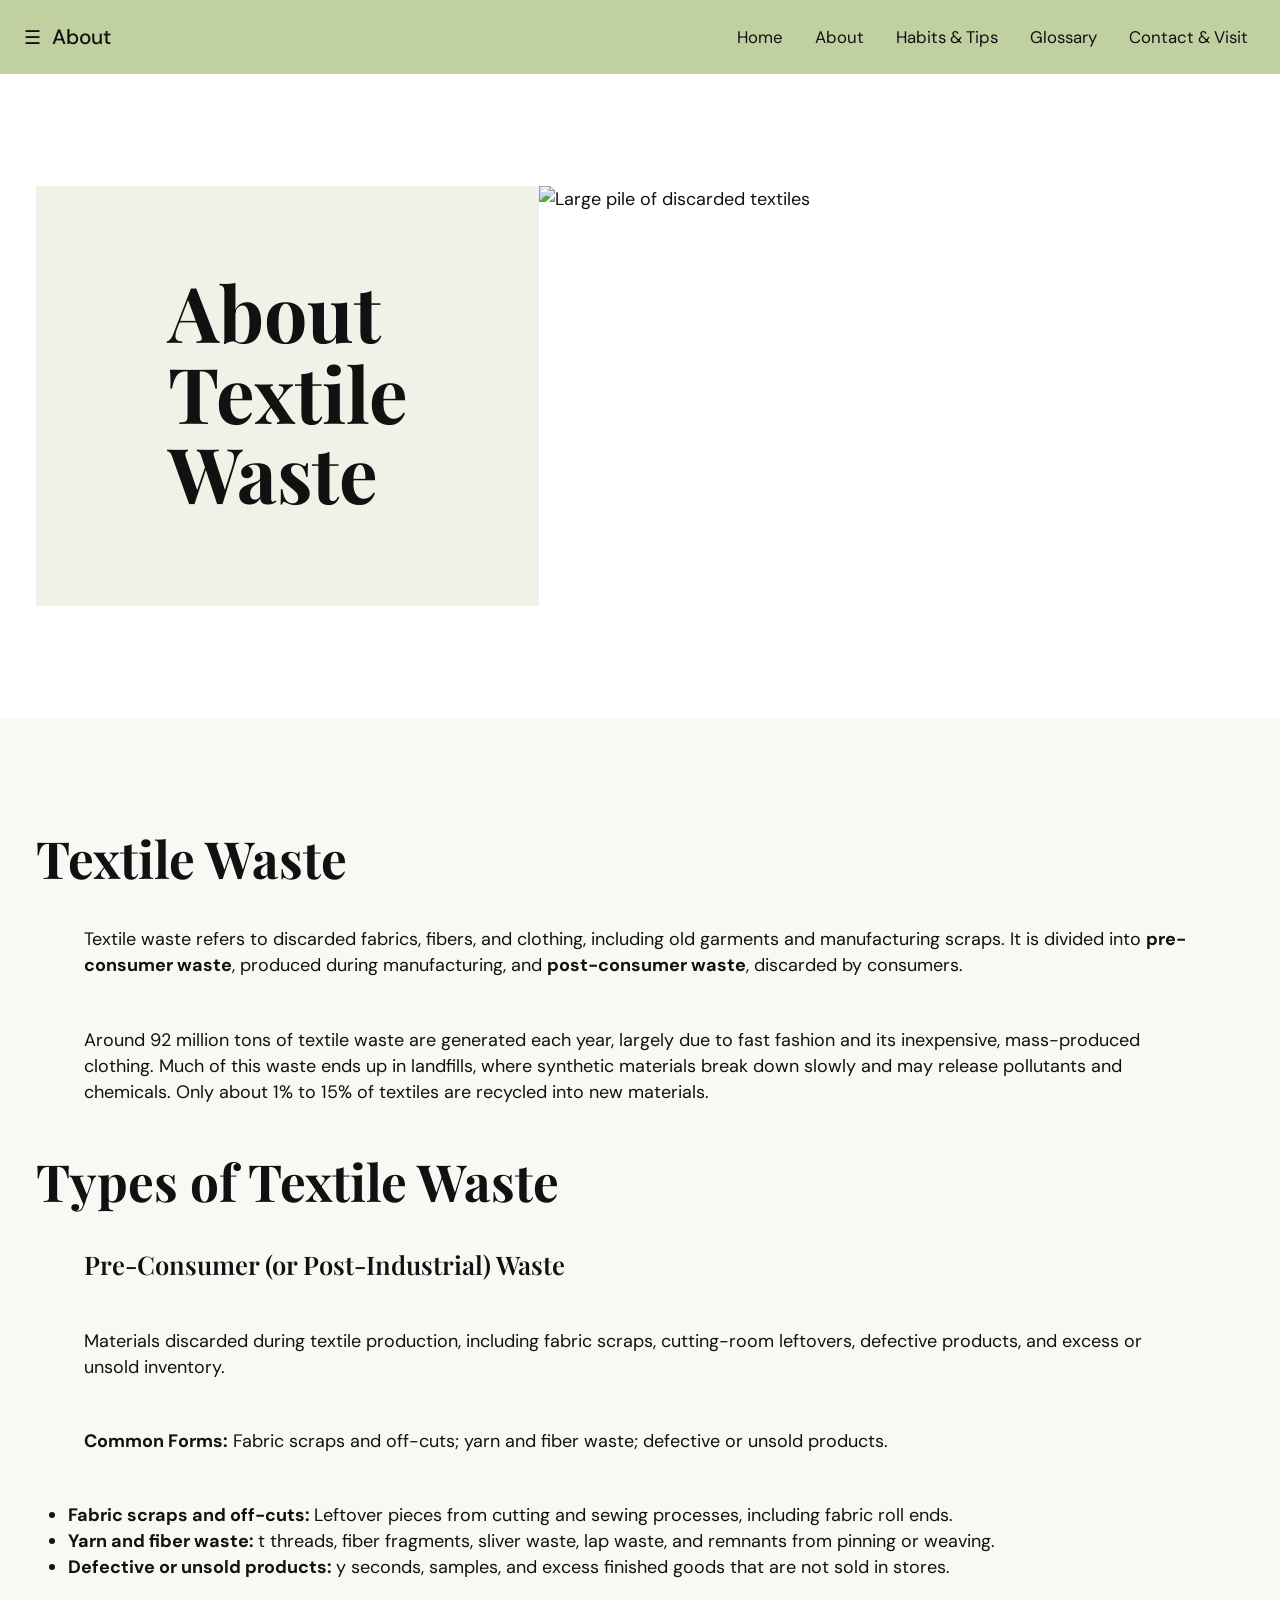
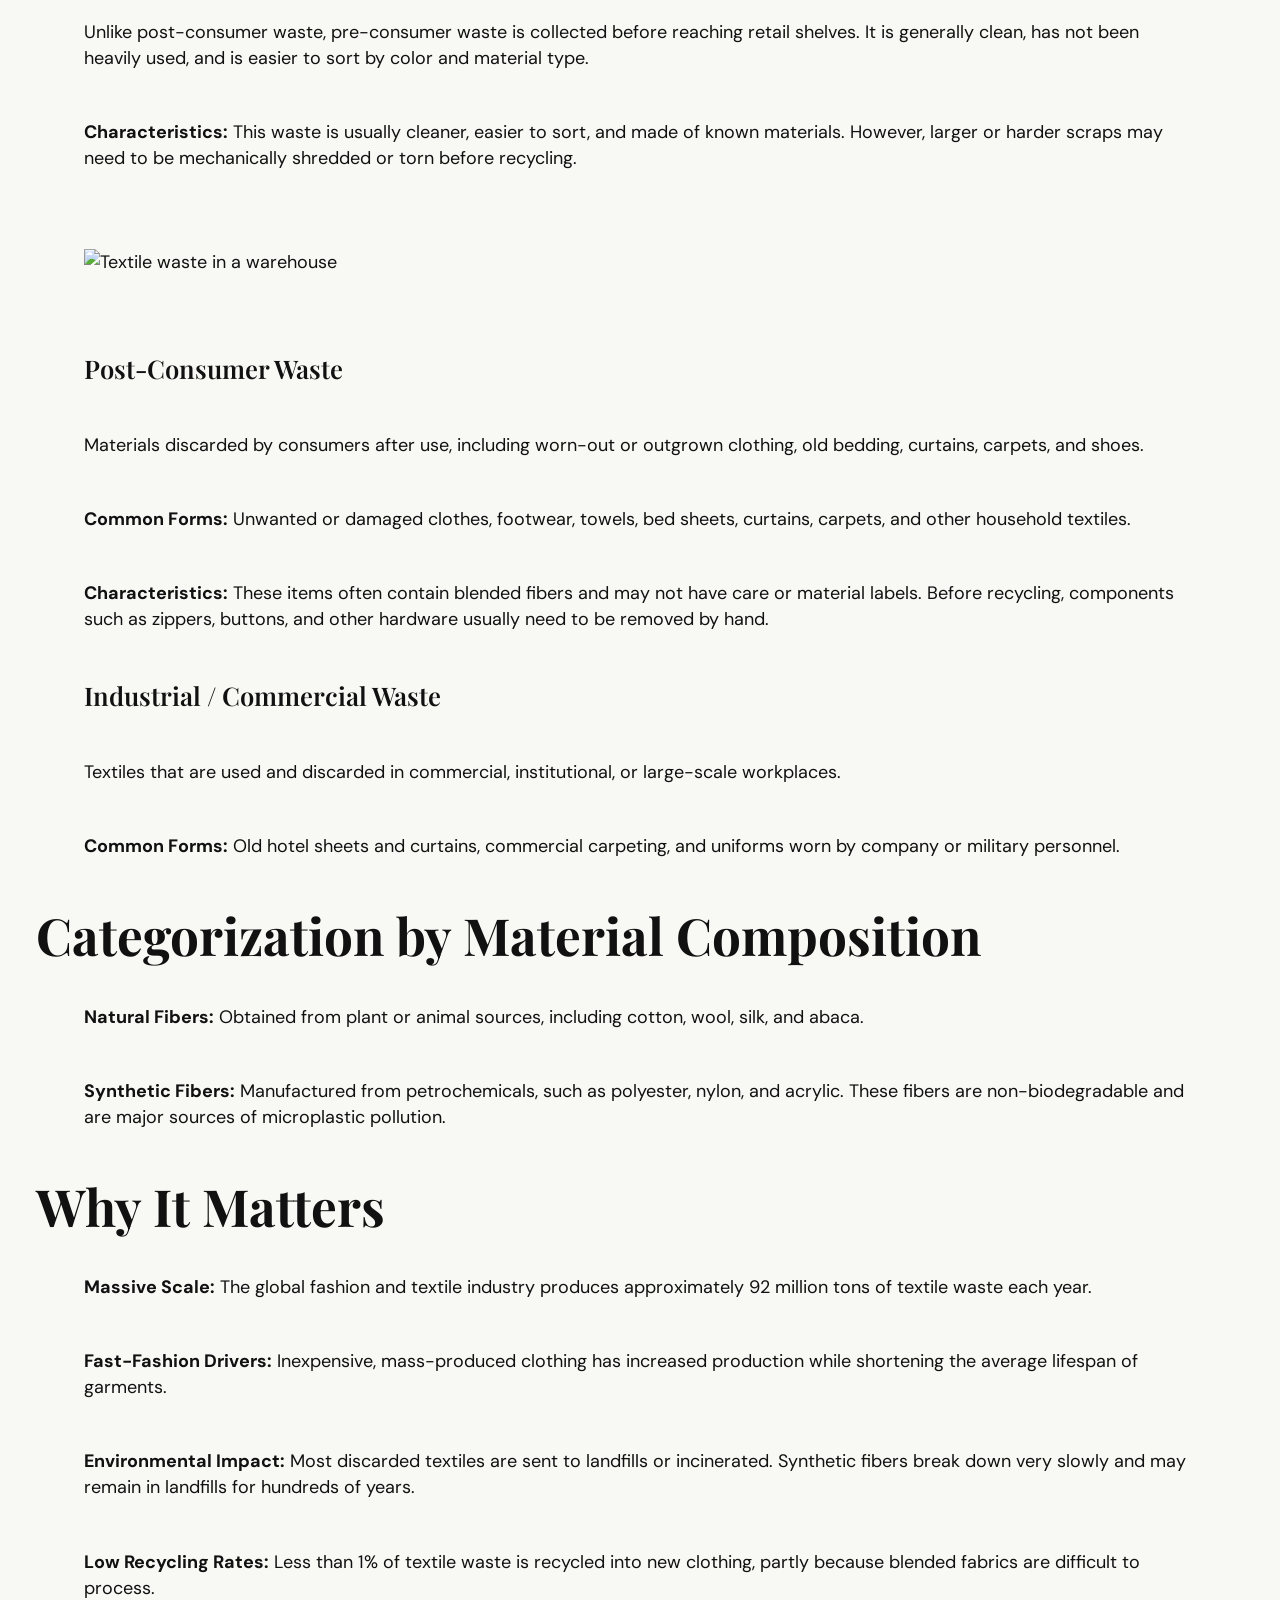
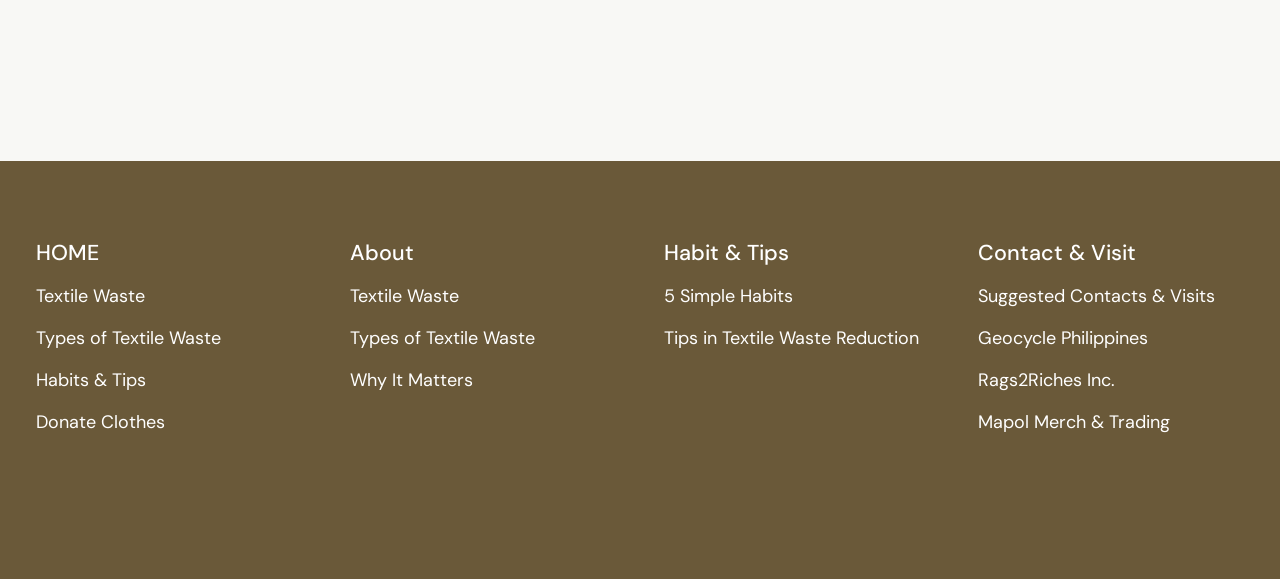
==== about.html @ 6bd79add "Add files via upload" ====
<!DOCTYPE html>
<html lang="en">
<head>
  <meta charset="utf-8">
  <meta name="viewport" content="width=device-width, initial-scale=1">
  <meta name="description" content="A practical guide to understanding and reducing textile waste.">
  <title>Wear Next? | About</title>
  <link rel="preconnect" href="https://fonts.googleapis.com">
  <link rel="preconnect" href="https://fonts.gstatic.com" crossorigin>
  <link href="https://fonts.googleapis.com/css2?family=DM+Sans:wght@400;500;700&family=Playfair+Display:wght@600;700&display=swap" rel="stylesheet">
  <link href="https://cdn.jsdelivr.net/npm/bootstrap@5.3.3/dist/css/bootstrap.min.css" rel="stylesheet">
  <link href="styles.css" rel="stylesheet">
</head>

<body>
  <nav class="navbar navbar-expand-lg site-nav sticky-top">
    <div class="container-fluid nav-inner">
      <a class="navbar-brand" href="#about"><span class="menu-mark">☰</span> About</a>
      <button class="navbar-toggler" data-bs-toggle="collapse" data-bs-target="#nav"><span class="navbar-toggler-icon"></span></button>
      <div class="collapse navbar-collapse" id="nav">
        <ul class="navbar-nav ms-auto gap-lg-3">
          <li><a class="nav-link" href="index.html">Home</a></li>
          <li><a class="nav-link" href="#about">About</a></li>
          <li><a class="nav-link" href="habits.html">Habits & Tips</a></li>
          <li><a class="nav-link" href="glossary.html">Glossary</a></li>
          <li><a class="nav-link" href="contact.html">Contact & Visit</a></li>
        </ul>
      </div>
    </div>
  </nav>

  <section id="about" class="section-pad about-section">
      <div class="container-fluid content-width">
        <div class="split-hero">
          <div><h1>About<br>Textile<br>Waste</h1></div>
            <img src="assets/img-016.png" alt="Large pile of discarded textiles">
        </div>
      </div>
  </section> 

    <section class="section-pad">
        <div class="container-fluid content-width">
        <h2 id="textile-waste">Textile Waste</h2>
        <div class="type-block"><p>Textile waste refers to discarded fabrics, fibers, and clothing, including old garments and manufacturing scraps. It is divided into <strong>pre-consumer waste</strong>, produced during manufacturing, and <strong>post-consumer waste</strong>, discarded by consumers.</p></div>
        <div class="type-block"><p>Around 92 million tons of textile waste are generated each year, largely due to fast fashion and its inexpensive, mass-produced clothing. Much of this waste ends up in landfills, where synthetic materials break down slowly and may release pollutants and chemicals. Only about 1% to 15% of textiles are recycled into new materials.</p></div>
        <h2 id="types-of-textile-waste">Types of Textile Waste</h2>
        <div class="type-block"><h3>Pre-Consumer (or Post-Industrial) Waste</h3></div>
        <div class="type-block"><p>Materials discarded during textile production, including fabric scraps, cutting-room leftovers, defective products, and excess or unsold inventory.</p></div>
        <div class="type-block"><p><strong>Common Forms:</strong> Fabric scraps and off-cuts; yarn and fiber waste; defective or unsold products.</p></div>
        
        <ul>
        <li><strong>Fabric scraps and off-cuts: </strong>Leftover pieces from cutting and sewing processes, including fabric roll ends.</li>
        <li><strong>Yarn and fiber waste: </strong> t threads, fiber fragments, sliver waste, lap waste, and remnants from pinning or weaving.</li>
        <li><strong>Defective or unsold products: </strong> y seconds, samples, and excess finished goods that are not sold in stores.</li>
        </ul>
        
        <div class="type-block"><p>Unlike post-consumer waste, pre-consumer waste is collected before reaching retail shelves. It is generally clean, has not been heavily used, and is easier to sort by color and material type.</p></div>
        <div class="type-block"><p><strong>Characteristics:</strong> This waste is usually cleaner, easier to sort, and made of known materials. However, larger or harder scraps may need to be mechanically shredded or torn before recycling.</p></div>
            <div class="type-block"><img class="content-image" src="assets/img-018.png" alt="Textile waste in a warehouse" style="width:100%;max-height:560px;object-fit:cover;margin:30px 0"></div>
        <div class="type-block"><h3>Post-Consumer Waste</h3></div>
        <div class="type-block"><p>Materials discarded by consumers after use, including worn-out or outgrown clothing, old bedding, curtains, carpets, and shoes.</p></div>
        <div class="type-block"><p><strong>Common Forms:</strong> Unwanted or damaged clothes, footwear, towels, bed sheets, curtains, carpets, and other household textiles.</p></div>
        <div class="type-block"><p><strong>Characteristics:</strong> These items often contain blended fibers and may not have care or material labels. Before recycling, components such as zippers, buttons, and other hardware usually need to be removed by hand.</p></div>
        <div class="type-block"><h3>Industrial / Commercial Waste</h3></div>
        <div class="type-block"><p>Textiles that are used and discarded in commercial, institutional, or large-scale workplaces.</p></div>
        <div class="type-block"><p><strong>Common Forms:</strong> Old hotel sheets and curtains, commercial carpeting, and uniforms worn by company or military personnel.</p></div>
        <h2>Categorization by Material Composition</h2>
        <div class="type-block"><p><strong>Natural Fibers:</strong> Obtained from plant or animal sources, including cotton, wool, silk, and abaca.</p></div>
        <div class="type-block"><p><strong>Synthetic Fibers:</strong> Manufactured from petrochemicals, such as polyester, nylon, and acrylic. These fibers are non-biodegradable and are major sources of microplastic pollution.</p></div>
        <h2 id="why-it-matters">Why It Matters</h2>
        <div class="type-block"><p><strong>Massive Scale:</strong> The global fashion and textile industry produces approximately 92 million tons of textile waste each year.</p></div>
        <div class="type-block"><p><strong>Fast-Fashion Drivers:</strong> Inexpensive, mass-produced clothing has increased production while shortening the average lifespan of garments.</p></div>
        <div class="type-block"><p><strong>Environmental Impact:</strong> Most discarded textiles are sent to landfills or incinerated. Synthetic fibers break down very slowly and may remain in landfills for hundreds of years.</p></div>
        <div class="type-block"><p><strong>Low Recycling Rates:</strong> Less than 1% of textile waste is recycled into new clothing, partly because blended fabrics are difficult to process.</p></div>
        </div>
    </section>
</main>
<div data-footer></div>
<script src="shared.js"></script>


  <footer class="site-footer">
      <div class="container-fluid content-width"><div class="row g-5">
        <div class="col-md-3"><h3>HOME</h3>
          <a href="index.html#textile-waste">Textile Waste</a>
          <a href="index.html#types-of-textile-waste">Types of Textile Waste</a>
          <a href="index.html#habits">Habits & Tips</a>
          <a href="index.html#donate">Donate Clothes</a></div>
        <div class="col-md-3"><h3>About</h3>
          <a href="about.html#textile-waste">Textile Waste</a>
          <a href="about.html#types-of-textile-waste">Types of Textile Waste</a>
          <a href="about.html#why-it-matters">Why It Matters</a></div>
        <div class="col-md-3"><h3>Habit & Tips</h3>
          <a href="habits.html#simple">5 Simple Habits</a>
          <a href="habits.html#tips">Tips in Textile Waste Reduction</a></div>
        <div class="col-md-3"><h3>Contact & Visit</h3>
          <a href="contact.html#suggest">Suggested Contacts & Visits</a>
          <a href="contact.html#GPh">Geocycle Philippines</a>
          <a href="contact.html#R2R">Rags2Riches Inc.</a>
          <a href="contact.html#MMT">Mapol Merch & Trading</a></div>
      </div>
    </div>
  </footer>
  <script src="https://cdn.jsdelivr.net/npm/bootstrap@5.3.3/dist/js/bootstrap.bundle.min.js"></script>
</body>
</html>
---- styles.css ----
:root
    {
        --sage:#c1d0a0;
        --cream:#f8f8f5;
        --ink:#111;
        --brown:#6a5939;
        --max:1280px
    }*{
        box-sizing:border-box
    }

html
    {
        scroll-behavior:smooth
    }

body
    {
        margin:0;
        color:var(--ink);
        background:var(--cream);
        font-family:'DM Sans',Arial,sans-serif;
        font-size:18px;
        line-height:1.45
    }

.site-nav
    {
        background:var(--sage);
        min-height:74px
    }

.nav-inner{max-width:var(--max);padding:0 1.5rem}

.navbar-brand,.nav-link{color:var(--ink)!important}

.navbar-brand{font-size:1.3rem;font-weight:500}

.menu-mark{font-size:1.2rem;margin-right:.35rem}

.nav-link{font-size:1.05rem}.content-width{max-width:var(--max);margin:auto}

.section-pad{padding:7rem 1.5rem}

.section-pad h2{font:700 clamp(2.1rem,4vw,3.7rem)/1.1 'Playfair Display',Georgia,serif;margin:0 0 2.5rem}

.section-pad h3{font:600 clamp(1.4rem,2vw,2rem)/1.2 'Playfair Display',Georgia,serif;margin:1.5rem 0}

.lead-copy{max-width:1100px;margin:0 auto 2rem;font-size:clamp(1.1rem,1.8vw,1.45rem)}

.hero{min-height:620px;background-position:center;background-size:cover;display:grid;place-items:center}

.hero-home{background-image:linear-gradient(#0002,#0002),url('assets/img-000.png')}

.hero-card{background:#fff;padding:3.5rem 5rem;text-align:center}

.hero-card h1,.wide-hero h1{font:700 clamp(3.4rem,8vw,7.4rem)/.95 'Playfair Display',Georgia,serif;margin:0}

.type-block{margin:2.4rem 0 3rem;padding-left:3rem;max-width:1150px}

.btn-sage{background:var(--sage);border:0;border-radius:0;color:var(--ink);padding:.9rem 3.4rem;font-weight:700}

.btn-sage:hover,.donate-button:hover{background:#aebe8b;color:var(--ink)}

#featured-habits img{width:100%;height:270px;object-fit:cover}

#featured-habits article p{max-width:370px}

.donate-banner{position:relative;margin-top:2rem}

.donate-banner img{width:100%;height:330px;object-fit:cover;filter:brightness(.72)}

.donate-button{position:absolute;left:50%;top:50%;transform:translate(-50%,-50%);background:var(--sage);color:var(--ink);padding:1rem 5rem;text-decoration:none;font-size:1.8rem;font-weight:700;white-space:nowrap}

.about-section{background:#fff}

.split-hero{display:grid;grid-template-columns:1fr 1.4fr;min-height:420px}

.split-hero>div{background:#f0f1e7;display:grid;place-items:center;padding:2rem}

.split-hero h1{font:700 clamp(3rem,6vw,6rem)/1.05 'Playfair Display',Georgia,serif}

.split-hero img{width:100%;height:100%;object-fit:cover}.fact-list{max-width:1150px;margin:auto}

.wide-hero{min-height:500px;background-size:cover;background-position:center;display:grid;place-items:center}

/* .hero-habits{background-image:linear-gradient(#0003,#0003),url('assets/img-1.jpg')} */

.hero-glossary{background-image:linear-gradient(90deg,#fff9 0%,#fff1 60%),url('assets/img-038.png');place-items:center start;padding:4rem 7rem}

.hero-glossary h1{font-size:clamp(3rem,6vw,6rem)}

.habit-row{display:grid;grid-template-columns:1fr 1fr;gap:4rem;align-items:center;margin:5rem 0}

.habit-row.reverse>div{order:2}.habit-row img{width:100%;height:300px;object-fit:cover}

.tip-grid{display:grid;grid-template-columns:1fr 1fr;gap:2.5rem}

.alphabet{text-align:center;font-weight:700;letter-spacing:.25rem;font-size:1.1rem;margin:5rem 0}

.glossary-list{max-width:1100px;margin:auto}

.glossary-list>div{display:grid;grid-template-columns:150px 1fr;gap:1rem;margin:1.3rem 0}

.glossary-list dt{font-weight:700}

.glossary-list dd{margin:0}

.contact-hero{min-height:500px}

.contact-list article{margin:3.5rem 0}

.contact-list h3{font-family:'DM Sans',Arial,sans-serif;font-weight:700}

.contact-list h3 span{font-weight:400}

.site-footer{background:var(--brown);color:#fff;padding:5rem 1.5rem 8rem}

.site-footer h3{font-family:'DM Sans',Arial,sans-serif;font-size:1.35rem}

.site-footer a{display:block;color:#fff;text-decoration:none;margin:1rem 0}

.site-footer a:hover{text-decoration:underline}@media(max-width:767px){body{font-size:16px}

.section-pad{padding:4rem 1rem}.hero{min-height:430px}.hero-card{padding:2rem 3rem}

.type-block{padding-left:0}.donate-button{font-size:1.1rem;padding:.8rem 2rem}

.split-hero{grid-template-columns:1fr;min-height:0}.split-hero>div{min-height:280px}

.split-hero img{height:300px}.wide-hero{min-height:330px}.hero-glossary{padding:2rem}

.habit-row,.habit-row.reverse{grid-template-columns:1fr;gap:1rem;margin:3rem 0}

.habit-row.reverse>div{order:0}.habit-row img{height:230px}

.tip-grid{grid-template-columns:1fr}

.glossary-list>div{grid-template-columns:1fr;gap:.15rem;margin:1.7rem 0}

.alphabet{font-size:.8rem;letter-spacing:.08rem}

.contact-list h3{font-size:1.25rem}

.site-footer{padding-bottom:4rem}}

.glossary-alpha{
    display: flex; 
    flex-wrap: wrap;
    gap: 10px;
}

[id] {
  scroll-margin-top: 100px;
}
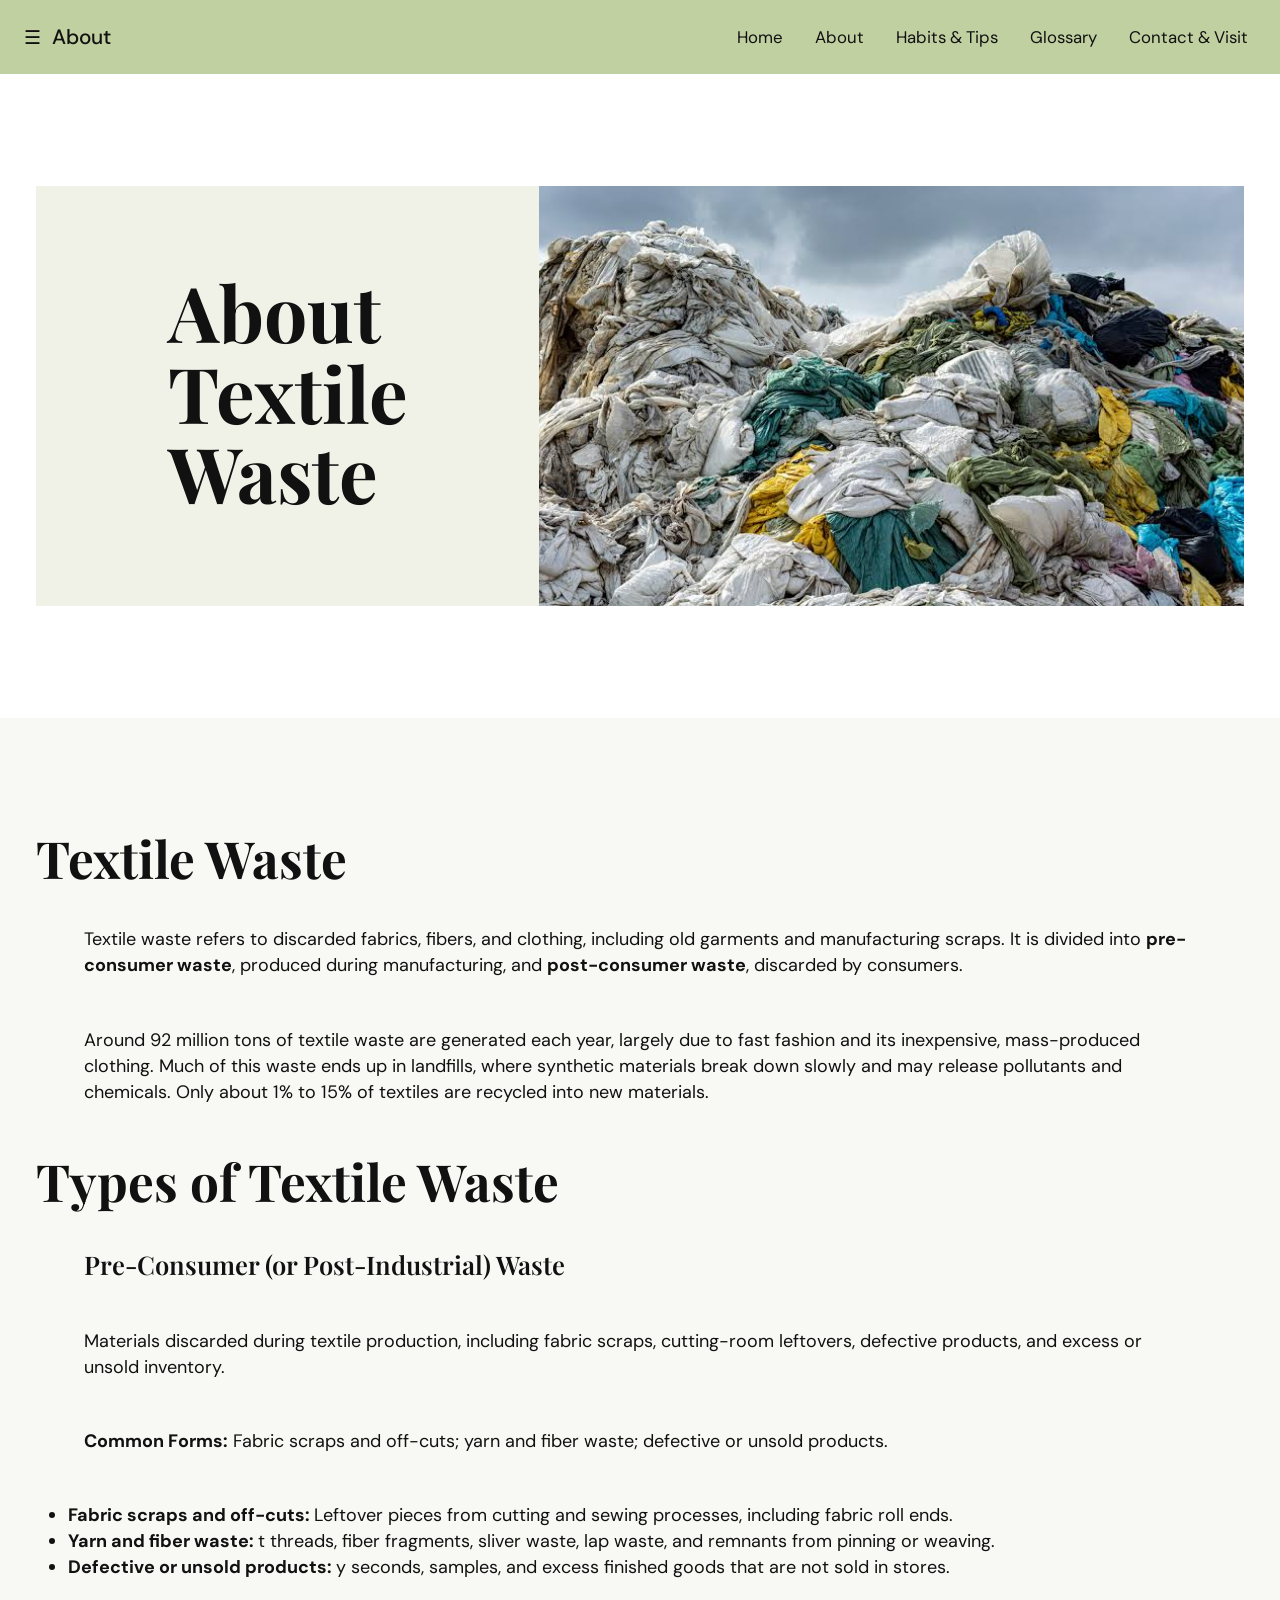
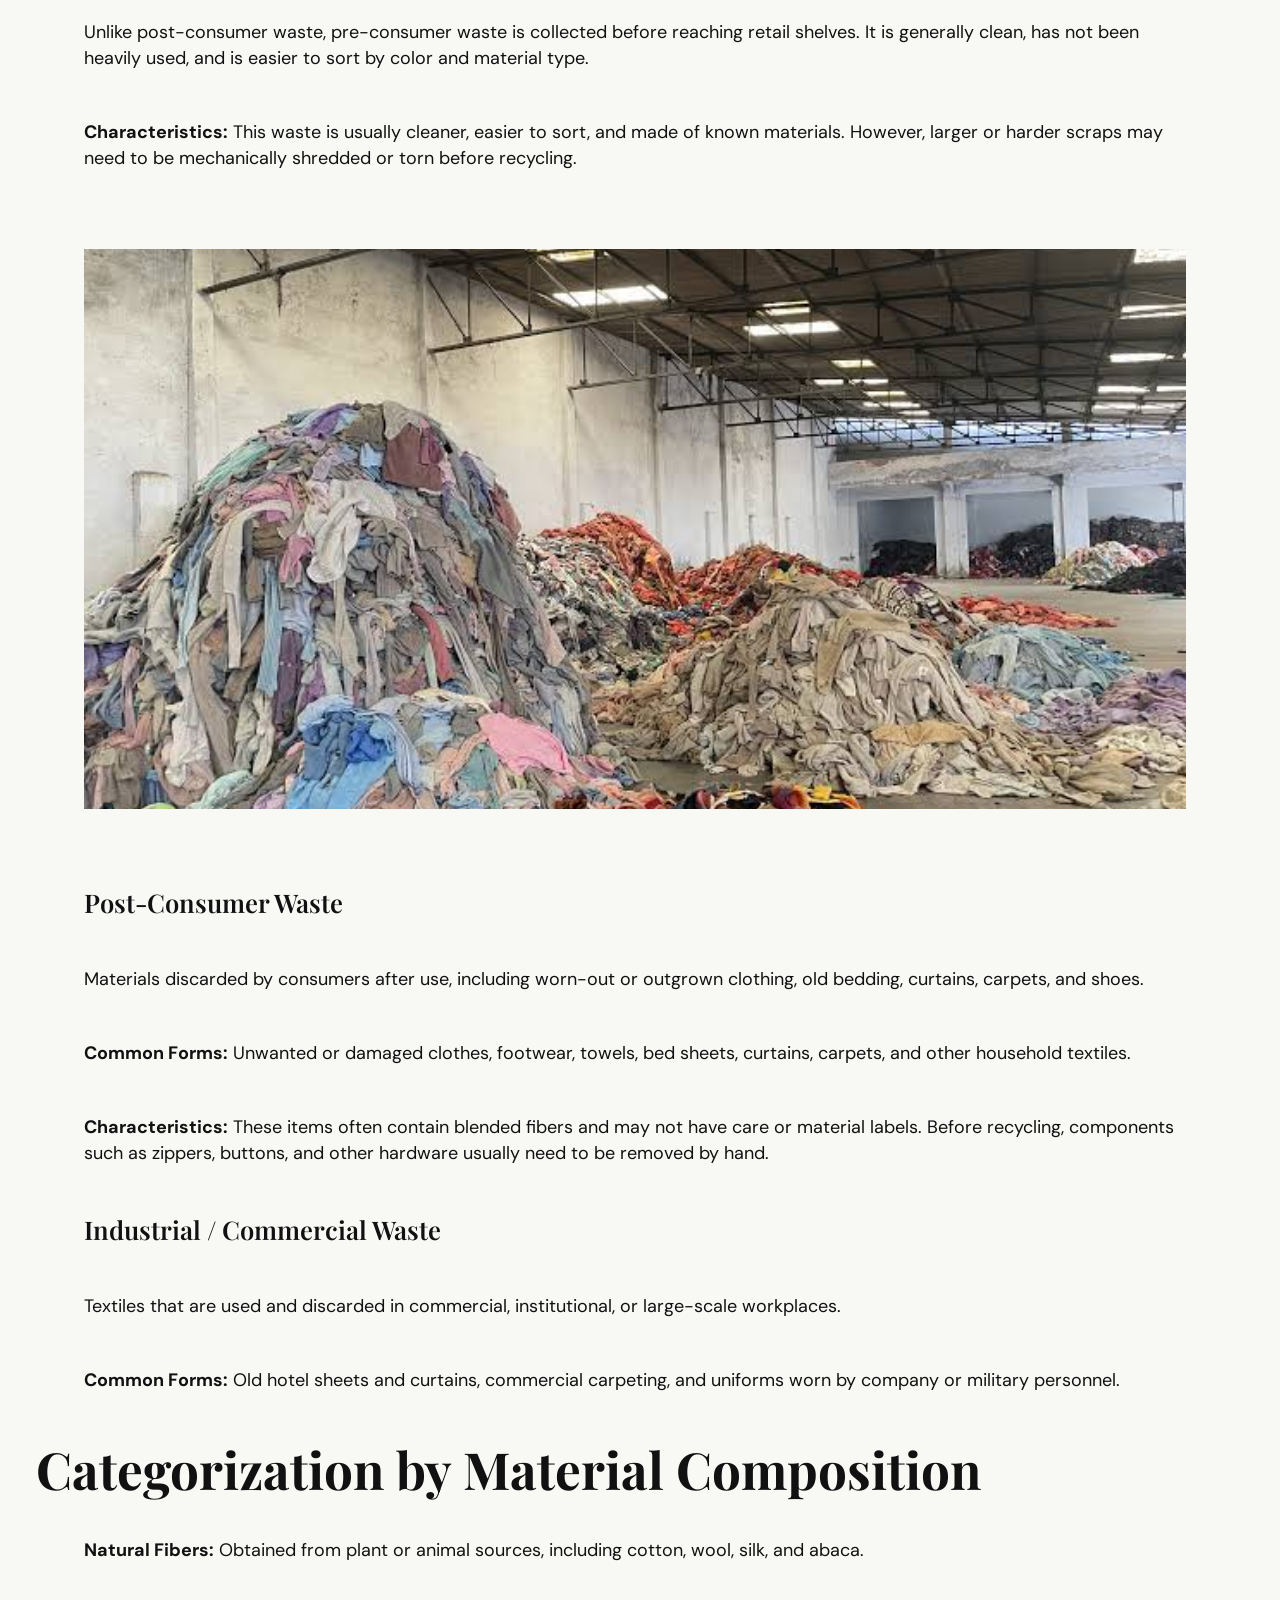
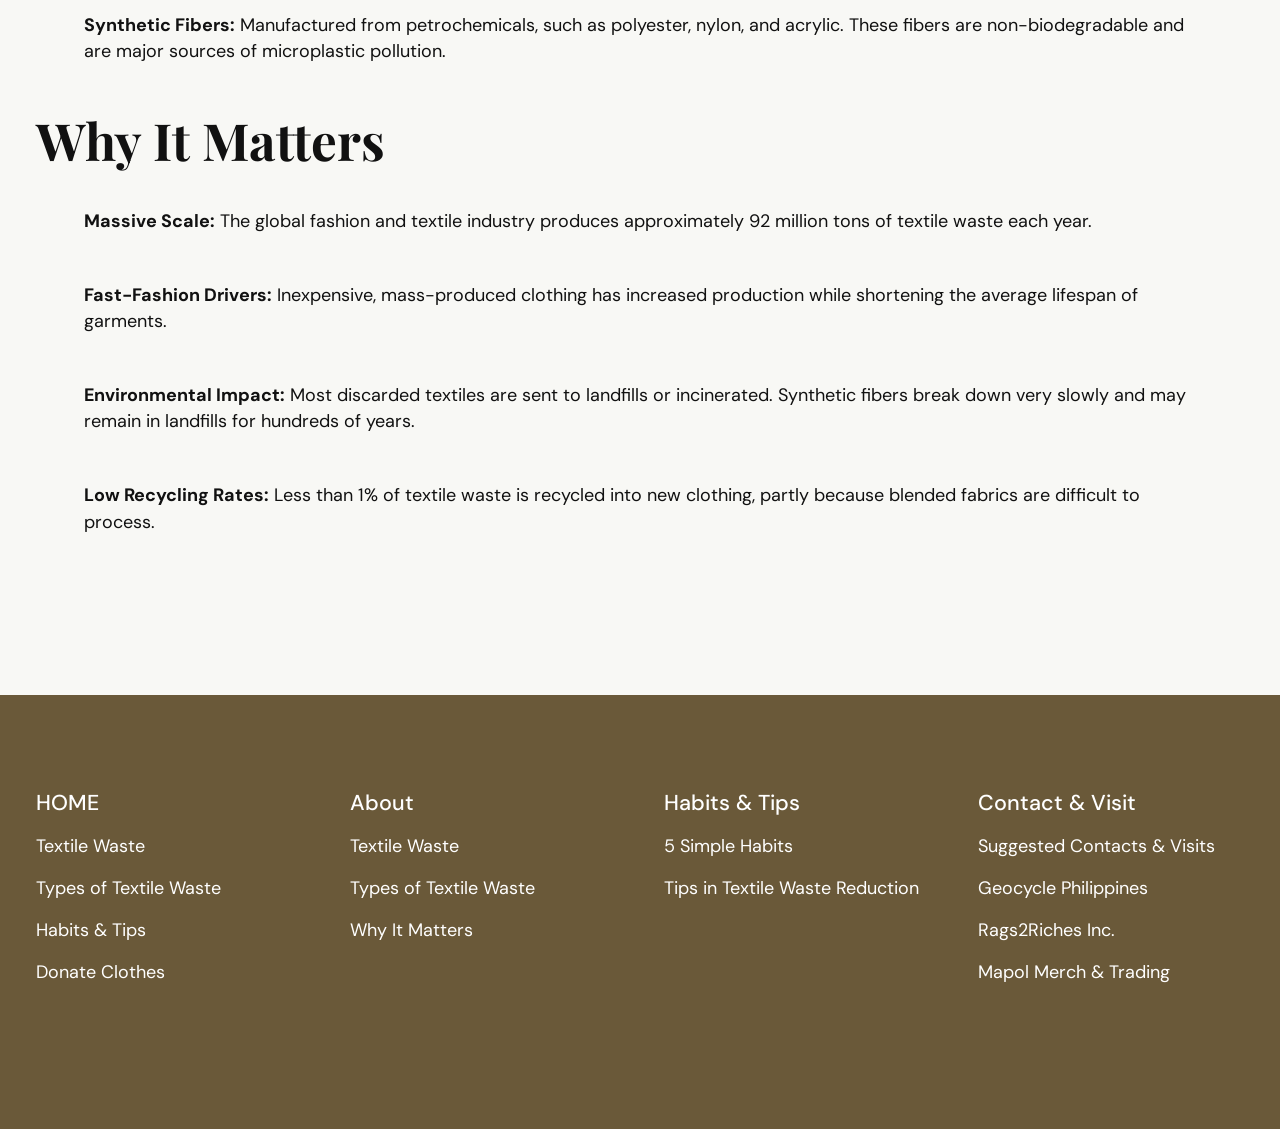
==== commit adee7532: "Add files via upload" ====
--- a/about.html
+++ b/about.html
@@ -81,23 +81,27 @@
 
   <footer class="site-footer">
       <div class="container-fluid content-width"><div class="row g-5">
-        <div class="col-md-3"><h3>HOME</h3>
+        <div class="col-md-3">
+          <a href="index.html#home"><h3>HOME</h3></a>
           <a href="index.html#textile-waste">Textile Waste</a>
           <a href="index.html#types-of-textile-waste">Types of Textile Waste</a>
           <a href="index.html#habits">Habits & Tips</a>
           <a href="index.html#donate">Donate Clothes</a></div>
-        <div class="col-md-3"><h3>About</h3>
+        <div class="col-md-3">
+          <a href="about.html#about"><h3>About</h3></a>
           <a href="about.html#textile-waste">Textile Waste</a>
           <a href="about.html#types-of-textile-waste">Types of Textile Waste</a>
           <a href="about.html#why-it-matters">Why It Matters</a></div>
-        <div class="col-md-3"><h3>Habit & Tips</h3>
+        <div class="col-md-3">
+          <a href="habits.html#habits"><h3>Habits & Tips</h3></a>
           <a href="habits.html#simple">5 Simple Habits</a>
           <a href="habits.html#tips">Tips in Textile Waste Reduction</a></div>
-        <div class="col-md-3"><h3>Contact & Visit</h3>
+        <div class="col-md-3">
+          <a href="contact.html#contact"><h3>Contact & Visit</h3></a>
           <a href="contact.html#suggest">Suggested Contacts & Visits</a>
-          <a href="contact.html#GPh">Geocycle Philippines</a>
-          <a href="contact.html#R2R">Rags2Riches Inc.</a>
-          <a href="contact.html#MMT">Mapol Merch & Trading</a></div>
+          <a href="contact.html#suggest">Geocycle Philippines</a>
+          <a href="contact.html#suggest">Rags2Riches Inc.</a>
+          <a href="contact.html#suggest">Mapol Merch & Trading</a></div>
       </div>
     </div>
   </footer>
